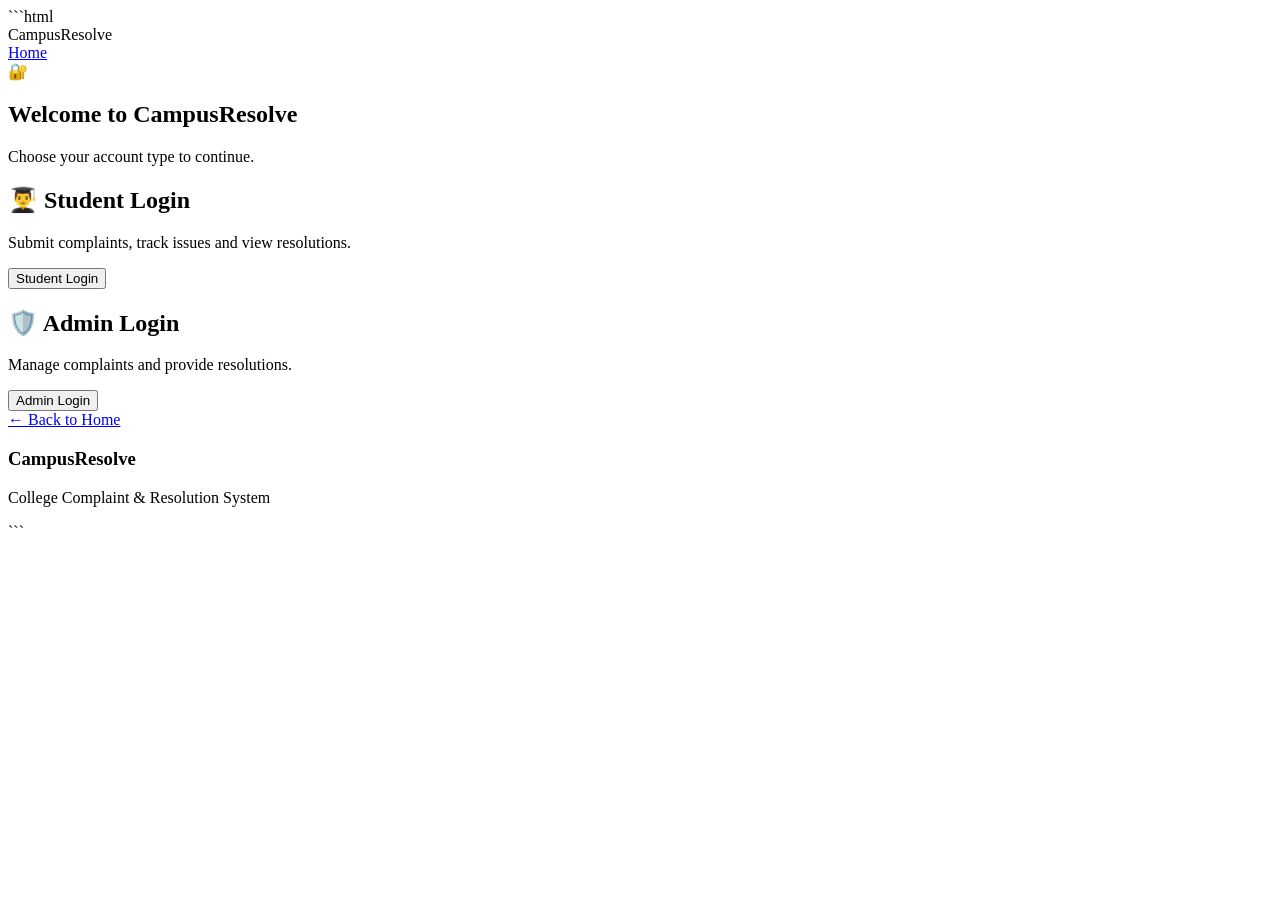
==== account-login.html @ 0bf65230 "Add files via upload" ====
```html
<!DOCTYPE html>
<html lang="en">

<head>

    <meta charset="UTF-8">

    <meta name="viewport"
          content="width=device-width, initial-scale=1.0">

    <title>Choose Login | CampusResolve</title>

    <link rel="stylesheet" href="css/style.css">

</head>

<body>


<header>

    <div class="logo">
        Campus<span>Resolve</span>
    </div>

    <nav>

        <a href="index.html">
            Home
        </a>

    </nav>

</header>


<section class="login-section">

    <div class="login-box">

        <div class="login-icon">
            🔐
        </div>


        <h1>
            Welcome to CampusResolve
        </h1>


        <p>
            Choose your account type to continue.
        </p>


        <!-- STUDENT LOGIN -->

        <div class="login-option">

            <h2>
                👨‍🎓 Student Login
            </h2>

            <p>
                Submit complaints, track issues and
                view resolutions.
            </p>


            <button
                type="button"
                class="login-option-button"
                onclick="openStudentLogin()">

                Student Login

            </button>

        </div>


        <!-- ADMIN LOGIN -->

        <div class="login-option admin-option">

            <h2>
                🛡️ Admin Login
            </h2>

            <p>
                Manage complaints and provide resolutions.
            </p>


            <button
                type="button"
                class="login-option-button admin-button"
                onclick="openAdminLogin()">

                Admin Login

            </button>

        </div>


        <a href="index.html"
           class="back-button">

            ← Back to Home

        </a>

    </div>

</section>


<script>

/* Student Login */

function openStudentLogin() {

    window.location.href = "./login.html";

}


/* Admin Login */

function openAdminLogin() {

    window.location.href = "./admin-login.html";

}

</script>


<footer>

    <h3>
        Campus<span>Resolve</span>
    </h3>

    <p>
        College Complaint & Resolution System
    </p>

</footer>


</body>

</html>
```
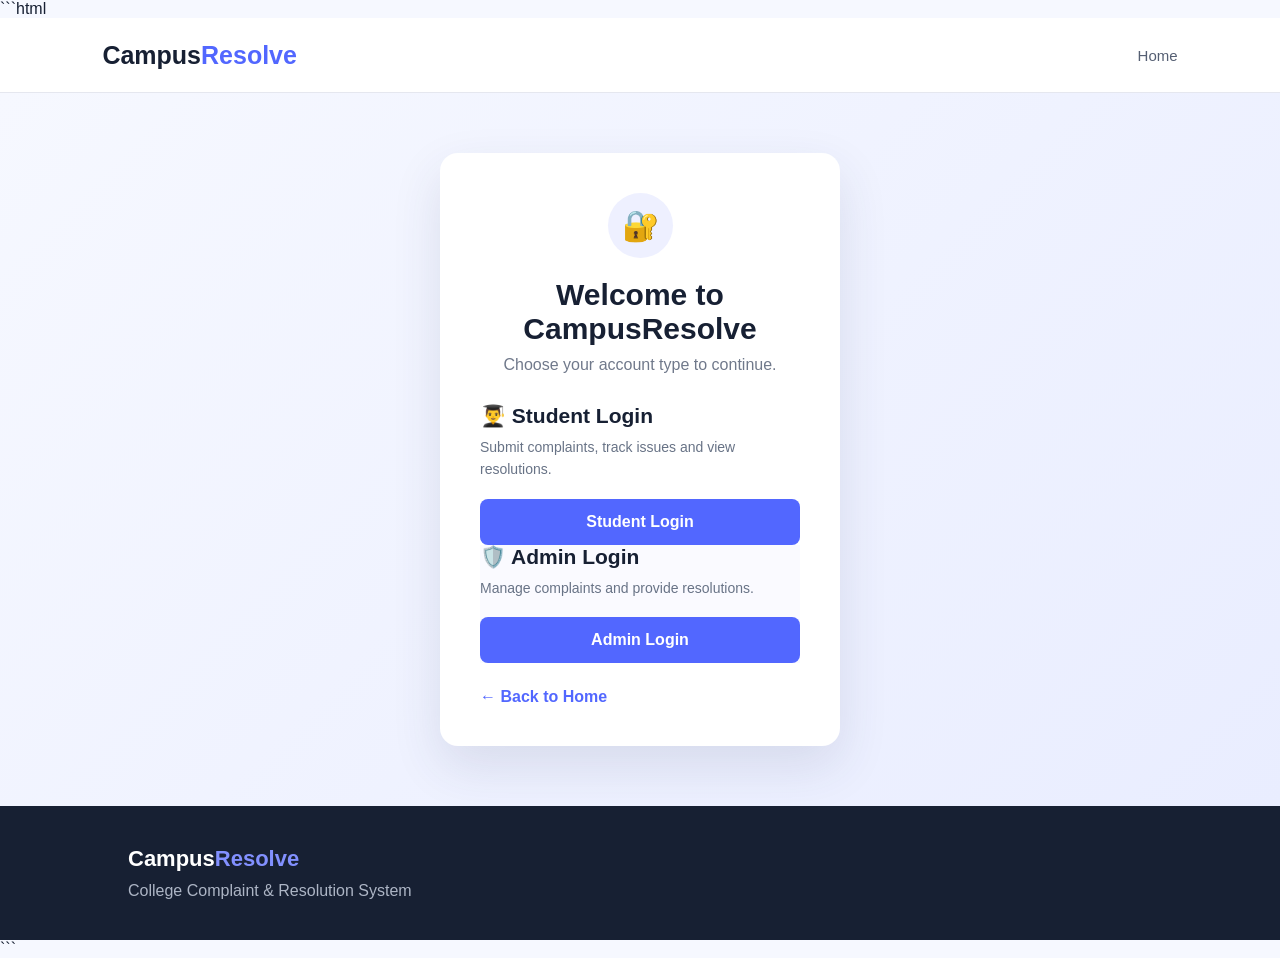
==== commit 734fbc28: "Refactor HTML structure for account login page" ====
--- a/account-login.html
+++ b/account-login.html
@@ -11,7 +11,7 @@
 
     <title>Choose Login | CampusResolve</title>
 
-    <link rel="stylesheet" href="css/style.css">
+    <link rel="stylesheet" href="style.css">
 
 </head>
 
--- a/style.css
+++ b/style.css
@@ -0,0 +1,1423 @@
+/* ========================================
+   CAMPUSRESOLVE - COMPLETE STYLE SHEET
+======================================== */
+
+
+/* ========================================
+   GENERAL
+======================================== */
+
+* {
+    margin: 0;
+    padding: 0;
+    box-sizing: border-box;
+    font-family: Arial, sans-serif;
+}
+
+body {
+    background: #f6f8ff;
+    color: #172033;
+}
+
+
+/* ========================================
+   NAVIGATION
+======================================== */
+
+header {
+    height: 75px;
+    background: white;
+    display: flex;
+    align-items: center;
+    justify-content: space-between;
+    padding: 0 8%;
+    border-bottom: 1px solid #e5e7ef;
+}
+
+.logo {
+    font-size: 25px;
+    font-weight: bold;
+}
+
+.logo span {
+    color: #5267ff;
+}
+
+nav {
+    display: flex;
+    gap: 30px;
+    align-items: center;
+}
+
+nav a {
+    text-decoration: none;
+    color: #555f73;
+    font-size: 15px;
+}
+
+nav a:hover {
+    color: #5267ff;
+}
+
+
+/* ========================================
+   HOME PAGE - HERO
+======================================== */
+
+.hero {
+    min-height: 560px;
+    padding: 80px 10%;
+    display: flex;
+    justify-content: space-between;
+    align-items: center;
+    gap: 60px;
+    background: linear-gradient(
+        135deg,
+        #f6f8ff,
+        #e9edff
+    );
+}
+
+.hero-text {
+    max-width: 600px;
+}
+
+.small-title {
+    color: #5267ff;
+    font-size: 13px;
+    font-weight: bold;
+    letter-spacing: 2px;
+    margin-bottom: 20px;
+}
+
+.hero h1 {
+    font-size: 65px;
+    line-height: 1.05;
+    margin-bottom: 25px;
+}
+
+.hero h1 span {
+    color: #5267ff;
+}
+
+.description {
+    font-size: 19px;
+    color: #657084;
+    line-height: 1.7;
+    margin-bottom: 35px;
+}
+
+.button {
+    display: inline-block;
+    padding: 15px 25px;
+    background: #5267ff;
+    color: white;
+    text-decoration: none;
+    border-radius: 8px;
+    font-weight: bold;
+}
+
+.button:hover {
+    background: #4055e8;
+}
+
+
+/* ========================================
+   HOME PAGE - STATUS CARD
+======================================== */
+
+.status-card {
+    width: 330px;
+    background: white;
+    padding: 30px;
+    border-radius: 18px;
+    box-shadow: 0 20px 50px rgba(50, 60, 100, 0.12);
+}
+
+.status-card h3 {
+    color: #657084;
+    margin-bottom: 20px;
+}
+
+.percentage {
+    font-size: 50px;
+    font-weight: bold;
+    color: #5267ff;
+}
+
+.status-card p {
+    color: #70798b;
+    margin: 10px 0 20px;
+}
+
+.progress {
+    height: 10px;
+    background: #e5e8f2;
+    border-radius: 20px;
+}
+
+.progress-fill {
+    width: 85%;
+    height: 100%;
+    background: #5267ff;
+    border-radius: 20px;
+}
+
+.numbers {
+    display: flex;
+    justify-content: space-between;
+    margin-top: 30px;
+}
+
+.numbers div {
+    text-align: center;
+}
+
+.numbers b {
+    display: block;
+    font-size: 20px;
+}
+
+.numbers small {
+    color: #7b8495;
+}
+
+
+/* ========================================
+   HOME PAGE - FEATURES
+======================================== */
+
+#features {
+    padding: 80px 10%;
+    text-align: center;
+    background: white;
+}
+
+#features h2 {
+    font-size: 38px;
+    margin-bottom: 15px;
+}
+
+.subtitle {
+    color: #70798b;
+    margin-bottom: 45px;
+}
+
+.feature-box {
+    display: grid;
+    grid-template-columns: repeat(4, 1fr);
+    gap: 25px;
+}
+
+.feature {
+    padding: 30px 20px;
+    border: 1px solid #e5e8ef;
+    border-radius: 15px;
+    transition: 0.3s;
+}
+
+.feature:hover {
+    transform: translateY(-8px);
+    box-shadow: 0 15px 35px rgba(50, 60, 100, 0.1);
+}
+
+.icon {
+    font-size: 35px;
+    margin-bottom: 18px;
+}
+
+.feature h3 {
+    margin-bottom: 12px;
+}
+
+.feature p {
+    color: #737c8e;
+    line-height: 1.6;
+}
+
+
+/* ========================================
+   ABOUT SECTION
+======================================== */
+
+.about {
+    padding: 80px 20%;
+    text-align: center;
+    background: #f0f3ff;
+}
+
+.about h2 {
+    font-size: 35px;
+    margin-bottom: 20px;
+}
+
+.about p {
+    color: #687386;
+    line-height: 1.8;
+    font-size: 17px;
+}
+
+
+/* ========================================
+   STUDENT LOGIN
+======================================== */
+
+.login-section {
+    min-height: 600px;
+    display: flex;
+    justify-content: center;
+    align-items: center;
+    padding: 60px 20px;
+    background: linear-gradient(
+        135deg,
+        #f6f8ff,
+        #e9edff
+    );
+}
+
+.login-box {
+    width: 400px;
+    background: white;
+    padding: 40px;
+    border-radius: 18px;
+    box-shadow: 0 20px 50px rgba(50, 60, 100, 0.12);
+}
+
+.login-icon {
+    width: 65px;
+    height: 65px;
+    margin: 0 auto 20px;
+    display: flex;
+    align-items: center;
+    justify-content: center;
+    background: #eef0ff;
+    border-radius: 50%;
+    font-size: 30px;
+}
+
+.login-box h1 {
+    text-align: center;
+    font-size: 30px;
+    margin-bottom: 10px;
+}
+
+.login-box > p {
+    text-align: center;
+    color: #70798b;
+    margin-bottom: 30px;
+}
+
+.login-box form {
+    display: flex;
+    flex-direction: column;
+}
+
+.login-box label {
+    font-size: 14px;
+    font-weight: bold;
+    margin-bottom: 8px;
+    color: #3d4658;
+}
+
+.login-box input {
+    padding: 14px;
+    margin-bottom: 20px;
+    border: 1px solid #dfe3ec;
+    border-radius: 8px;
+    font-size: 15px;
+    outline: none;
+}
+
+.login-box input:focus {
+    border-color: #5267ff;
+}
+
+.login-box button {
+    padding: 14px;
+    border: none;
+    border-radius: 8px;
+    background: #5267ff;
+    color: white;
+    font-size: 16px;
+    font-weight: bold;
+    cursor: pointer;
+}
+
+.login-box button:hover {
+    background: #4055e8;
+}
+
+.register-text {
+    margin-top: 25px !important;
+    font-size: 14px;
+}
+
+.register-text a {
+    color: #5267ff;
+    text-decoration: none;
+    font-weight: bold;
+}
+
+
+/* ========================================
+   STUDENT DASHBOARD
+======================================== */
+
+.dashboard {
+    min-height: 650px;
+    padding: 70px 10%;
+    background: #f6f8ff;
+}
+
+.dashboard h1 {
+    font-size: 40px;
+    margin-bottom: 10px;
+}
+
+.dashboard > p {
+    color: #687386;
+    font-size: 17px;
+    margin-bottom: 40px;
+}
+
+.dashboard-cards {
+    display: grid;
+    grid-template-columns: repeat(3, 1fr);
+    gap: 25px;
+}
+
+.dashboard-card {
+    background: white;
+    padding: 30px;
+    border-radius: 16px;
+    border: 1px solid #e5e8ef;
+    box-shadow: 0 10px 30px rgba(50, 60, 100, 0.06);
+    transition: 0.3s;
+}
+
+.dashboard-card:hover {
+    transform: translateY(-7px);
+    box-shadow: 0 15px 35px rgba(50, 60, 100, 0.12);
+}
+
+.dashboard-card h3 {
+    font-size: 21px;
+    margin-bottom: 15px;
+}
+
+.dashboard-card p {
+    color: #70798b;
+    line-height: 1.6;
+    margin-bottom: 25px;
+}
+
+.dashboard-card a {
+    display: inline-block;
+    padding: 11px 18px;
+    background: #5267ff;
+    color: white;
+    text-decoration: none;
+    border-radius: 7px;
+    font-weight: bold;
+}
+
+.dashboard-card a:hover {
+    background: #4055e8;
+}
+
+
+/* ========================================
+   COMPLAINT FORM
+======================================== */
+
+.complaint-section {
+    min-height: 700px;
+    padding: 60px 20px;
+    background: linear-gradient(
+        135deg,
+        #f6f8ff,
+        #e9edff
+    );
+    display: flex;
+    justify-content: center;
+}
+
+.complaint-box {
+    max-width: 650px;
+    width: 100%;
+    background: white;
+    padding: 40px;
+    border-radius: 18px;
+    box-shadow: 0 20px 50px rgba(50, 60, 100, 0.12);
+}
+
+.complaint-box h1 {
+    font-size: 32px;
+    margin-bottom: 10px;
+}
+
+.complaint-box > p {
+    color: #70798b;
+    margin-bottom: 30px;
+}
+
+.complaint-box form {
+    display: flex;
+    flex-direction: column;
+}
+
+.complaint-box label {
+    display: block;
+    font-size: 14px;
+    font-weight: bold;
+    color: #3d4658;
+    margin-top: 5px;
+    margin-bottom: 8px;
+}
+
+.complaint-box input,
+.complaint-box select,
+.complaint-box textarea {
+    display: block;
+    width: 100%;
+    padding: 14px;
+    margin-bottom: 22px;
+    border: 1px solid #dfe3ec;
+    border-radius: 8px;
+    font-size: 15px;
+    outline: none;
+    background: white;
+}
+
+.complaint-box input:focus,
+.complaint-box select:focus,
+.complaint-box textarea:focus {
+    border-color: #5267ff;
+}
+
+.complaint-box select {
+    cursor: pointer;
+}
+
+.complaint-box textarea {
+    min-height: 130px;
+    resize: vertical;
+}
+
+
+/* Anonymous checkbox */
+
+.anonymous {
+    display: flex;
+    align-items: center;
+    gap: 10px;
+    margin: 5px 0 25px;
+}
+
+.anonymous input {
+    width: 18px;
+    height: 18px;
+    margin: 0;
+}
+
+.anonymous label {
+    margin: 0;
+    font-weight: normal;
+}
+
+
+/* Complaint button */
+
+.complaint-box button {
+    width: 100%;
+    padding: 15px;
+    border: none;
+    border-radius: 8px;
+    background: #5267ff;
+    color: white;
+    font-size: 16px;
+    font-weight: bold;
+    cursor: pointer;
+}
+
+.complaint-box button:hover {
+    background: #4055e8;
+}
+
+
+/* ========================================
+   FOOTER
+======================================== */
+
+footer {
+    padding: 40px 10%;
+    background: #172033;
+    color: white;
+}
+
+footer h3 {
+    font-size: 22px;
+}
+
+footer h3 span {
+    color: #8290ff;
+}
+
+footer p {
+    margin-top: 10px;
+    color: #adb5c5;
+}
+
+
+/* ========================================
+   MOBILE RESPONSIVE
+======================================== */
+
+@media (max-width: 900px) {
+
+    .hero {
+        flex-direction: column;
+        text-align: center;
+    }
+
+    .hero h1 {
+        font-size: 50px;
+    }
+
+    .feature-box {
+        grid-template-columns: repeat(2, 1fr);
+    }
+
+    .dashboard-cards {
+        grid-template-columns: 1fr;
+    }
+
+}
+
+
+@media (max-width: 600px) {
+
+    header {
+        height: auto;
+        padding: 20px;
+        flex-direction: column;
+        gap: 15px;
+    }
+
+    nav {
+        gap: 15px;
+        flex-wrap: wrap;
+        justify-content: center;
+    }
+
+    .hero {
+        padding: 50px 20px;
+    }
+
+    .hero h1 {
+        font-size: 42px;
+    }
+
+    .status-card {
+        width: 100%;
+        max-width: 330px;
+    }
+
+    .feature-box {
+        grid-template-columns: 1fr;
+    }
+
+    .login-box,
+    .complaint-box {
+        padding: 25px;
+    }
+
+    .about {
+        padding: 60px 25px;
+    }
+
+}
+/* ========================================
+   MY COMPLAINTS PAGE
+======================================== */
+
+.complaints-page {
+    min-height: 700px;
+    padding: 60px 10%;
+    background: #f6f8ff;
+}
+
+.complaints-container {
+    max-width: 900px;
+    margin: auto;
+}
+
+.complaints-container h1 {
+    font-size: 38px;
+    margin-bottom: 10px;
+}
+
+.complaints-intro {
+    color: #687386;
+    font-size: 17px;
+    margin-bottom: 35px;
+}
+
+.complaint-card {
+    background: white;
+    padding: 30px;
+    margin-bottom: 25px;
+    border-radius: 16px;
+    border: 1px solid #e5e8ef;
+    box-shadow: 0 10px 30px rgba(50, 60, 100, 0.06);
+}
+
+.complaint-top {
+    display: flex;
+    justify-content: space-between;
+    align-items: flex-start;
+    gap: 20px;
+}
+
+.complaint-id {
+    color: #5267ff;
+    font-size: 13px;
+    font-weight: bold;
+}
+
+.complaint-card h2 {
+    font-size: 22px;
+    margin-top: 8px;
+}
+
+.status {
+    padding: 8px 15px;
+    border-radius: 20px;
+    font-size: 13px;
+    font-weight: bold;
+}
+
+.status.pending {
+    background: #fff3cd;
+    color: #856404;
+}
+
+.status.resolved {
+    background: #d4edda;
+    color: #155724;
+}
+
+.complaint-details {
+    display: grid;
+    grid-template-columns: 1fr 1fr;
+    gap: 12px;
+    margin: 25px 0;
+    padding: 20px;
+    background: #f8f9fd;
+    border-radius: 10px;
+}
+
+.complaint-details p {
+    color: #687386;
+}
+
+.complaint-details strong {
+    color: #30394b;
+}
+
+.track-button {
+    display: inline-block;
+    padding: 11px 20px;
+    background: #5267ff;
+    color: white;
+    text-decoration: none;
+    border-radius: 7px;
+    font-weight: bold;
+}
+
+.track-button:hover {
+    background: #4055e8;
+}
+
+
+/* Mobile */
+
+@media (max-width: 600px) {
+
+    .complaints-page {
+        padding: 40px 20px;
+    }
+
+    .complaint-top {
+        flex-direction: column;
+    }
+
+    .complaint-details {
+        grid-template-columns: 1fr;
+    }
+
+}
+/* ========================================
+   TRACK COMPLAINT PAGE
+======================================== */
+
+.track-page {
+    min-height: 700px;
+    padding: 60px 20px;
+    background: #f6f8ff;
+}
+
+.track-container {
+    max-width: 850px;
+    margin: auto;
+}
+
+.track-container > h1 {
+    font-size: 38px;
+    margin-bottom: 10px;
+}
+
+.track-intro {
+    color: #687386;
+    font-size: 17px;
+    margin-bottom: 35px;
+}
+
+.track-card {
+    background: white;
+    padding: 35px;
+    border-radius: 18px;
+    box-shadow: 0 15px 40px rgba(50, 60, 100, 0.08);
+}
+
+.track-header {
+    display: flex;
+    justify-content: space-between;
+    align-items: flex-start;
+    gap: 20px;
+    padding-bottom: 25px;
+    border-bottom: 1px solid #e8eaf0;
+}
+
+.track-header span {
+    color: #5267ff;
+    font-size: 13px;
+    font-weight: bold;
+}
+
+.track-header h2 {
+    margin-top: 8px;
+    font-size: 23px;
+}
+
+.track-status {
+    padding: 8px 16px;
+    border-radius: 20px;
+    background: #fff3cd;
+    color: #856404;
+    font-size: 13px;
+}
+
+.track-info {
+    display: grid;
+    grid-template-columns: repeat(3, 1fr);
+    gap: 15px;
+    padding: 25px 0;
+}
+
+.track-info p {
+    color: #687386;
+}
+
+.track-info strong {
+    color: #30394b;
+}
+
+.timeline-title {
+    font-size: 21px;
+    margin: 15px 0 25px;
+}
+
+.timeline {
+    border-left: 3px solid #e2e5ed;
+    margin-left: 15px;
+    padding-left: 30px;
+}
+
+.timeline-item {
+    position: relative;
+    padding-bottom: 35px;
+}
+
+.timeline-dot {
+    position: absolute;
+    left: -47px;
+    top: 0;
+    width: 30px;
+    height: 30px;
+    border-radius: 50%;
+    background: #e2e5ed;
+    color: #687386;
+    display: flex;
+    align-items: center;
+    justify-content: center;
+    font-weight: bold;
+}
+
+.timeline-item.completed .timeline-dot {
+    background: #5267ff;
+    color: white;
+}
+
+.timeline-item.active .timeline-dot {
+    background: #5267ff;
+    color: white;
+    box-shadow: 0 0 0 6px #e8ebff;
+}
+
+.timeline-item h3 {
+    font-size: 17px;
+    margin-bottom: 7px;
+}
+
+.timeline-item p {
+    color: #70798b;
+    line-height: 1.5;
+}
+
+.resolution-box {
+    margin-top: 20px;
+    padding: 20px;
+    background: #f0f3ff;
+    border-radius: 10px;
+}
+
+.resolution-box h3 {
+    margin-bottom: 8px;
+}
+
+.resolution-box p {
+    color: #687386;
+}
+
+
+/* Mobile */
+
+@media (max-width: 600px) {
+
+    .track-header {
+        flex-direction: column;
+    }
+
+    .track-info {
+        grid-template-columns: 1fr;
+    }
+
+    .track-card {
+        padding: 25px;
+    }
+
+}
+/* ========================================
+   ADMIN DASHBOARD
+======================================== */
+
+.admin-dashboard {
+    min-height: 750px;
+    padding: 60px 8%;
+    background: #f6f8ff;
+}
+
+.admin-container {
+    max-width: 1200px;
+    margin: auto;
+}
+
+.admin-container > h1 {
+    font-size: 38px;
+    margin-bottom: 10px;
+}
+
+.admin-intro {
+    color: #687386;
+    font-size: 17px;
+    margin-bottom: 40px;
+}
+
+
+/* Statistics */
+
+.admin-stats {
+    display: grid;
+    grid-template-columns: repeat(4, 1fr);
+    gap: 20px;
+    margin-bottom: 50px;
+}
+
+.stat-card {
+    background: white;
+    padding: 25px;
+    border-radius: 15px;
+    border: 1px solid #e5e8ef;
+    display: flex;
+    align-items: center;
+    gap: 18px;
+    box-shadow: 0 8px 25px rgba(50, 60, 100, 0.06);
+}
+
+.stat-icon {
+    width: 50px;
+    height: 50px;
+    display: flex;
+    align-items: center;
+    justify-content: center;
+    background: #eef0ff;
+    border-radius: 12px;
+    font-size: 25px;
+}
+
+.stat-card h2 {
+    font-size: 28px;
+    margin-bottom: 4px;
+}
+
+.stat-card p {
+    color: #70798b;
+    font-size: 14px;
+}
+
+
+/* Section Heading */
+
+.admin-section-header {
+    margin-bottom: 20px;
+}
+
+.admin-section-header h2 {
+    font-size: 25px;
+    margin-bottom: 6px;
+}
+
+.admin-section-header p {
+    color: #70798b;
+}
+
+
+/* Complaint */
+
+.admin-complaint {
+    background: white;
+    padding: 25px 30px;
+    margin-bottom: 18px;
+    border-radius: 14px;
+    border: 1px solid #e5e8ef;
+    display: flex;
+    justify-content: space-between;
+    align-items: center;
+    gap: 20px;
+}
+
+.admin-complaint-main h3 {
+    margin: 8px 0 12px;
+    font-size: 20px;
+}
+
+.admin-complaint-main p {
+    display: inline-block;
+    color: #70798b;
+    margin-right: 20px;
+    font-size: 14px;
+}
+
+.admin-complaint-side {
+    display: flex;
+    align-items: center;
+    gap: 15px;
+}
+
+.admin-action {
+    display: inline-block;
+    padding: 10px 18px;
+    background: #5267ff;
+    color: white;
+    text-decoration: none;
+    border-radius: 7px;
+    font-weight: bold;
+}
+
+.admin-action:hover {
+    background: #4055e8;
+}
+
+
+/* Mobile */
+
+@media (max-width: 900px) {
+
+    .admin-stats {
+        grid-template-columns: repeat(2, 1fr);
+    }
+
+}
+
+@media (max-width: 600px) {
+
+    .admin-dashboard {
+        padding: 40px 20px;
+    }
+
+    .admin-stats {
+        grid-template-columns: 1fr;
+    }
+
+    .admin-complaint {
+        flex-direction: column;
+        align-items: flex-start;
+    }
+
+    .admin-complaint-side {
+        width: 100%;
+        justify-content: space-between;
+    }
+
+}
+/* ========================================
+   ADMIN RESOLUTION
+======================================== */
+
+.resolution-page {
+    min-height: 750px;
+    padding: 60px 20px;
+    background: #f6f8ff;
+}
+
+.resolution-container {
+    max-width: 850px;
+    margin: auto;
+}
+
+.resolution-container > h1 {
+    font-size: 38px;
+    margin-bottom: 10px;
+}
+
+.resolution-intro {
+    color: #687386;
+    font-size: 17px;
+    margin-bottom: 35px;
+}
+
+.resolution-card {
+    background: white;
+    padding: 35px;
+    border-radius: 18px;
+    box-shadow: 0 15px 40px rgba(50, 60, 100, 0.08);
+}
+
+.resolution-heading {
+    display: flex;
+    justify-content: space-between;
+    align-items: flex-start;
+    gap: 20px;
+    padding-bottom: 25px;
+    border-bottom: 1px solid #e8eaf0;
+}
+
+.resolution-heading h2 {
+    font-size: 24px;
+    margin-top: 8px;
+}
+
+.resolution-details {
+    display: grid;
+    grid-template-columns: 1fr 1fr;
+    gap: 15px;
+    padding: 25px 0;
+}
+
+.resolution-details p {
+    color: #687386;
+}
+
+.resolution-details strong {
+    color: #30394b;
+}
+
+.description-box {
+    padding: 20px;
+    margin-bottom: 30px;
+    background: #f8f9fd;
+    border-radius: 10px;
+}
+
+.description-box h3 {
+    margin-bottom: 10px;
+}
+
+.description-box p {
+    color: #687386;
+    line-height: 1.7;
+}
+
+.resolution-card form {
+    display: flex;
+    flex-direction: column;
+}
+
+.resolution-card label {
+    font-size: 14px;
+    font-weight: bold;
+    color: #3d4658;
+    margin-bottom: 8px;
+}
+
+.resolution-card select,
+.resolution-card textarea {
+    width: 100%;
+    padding: 14px;
+    margin-bottom: 22px;
+    border: 1px solid #dfe3ec;
+    border-radius: 8px;
+    font-size: 15px;
+    outline: none;
+    background: white;
+}
+
+.resolution-card select:focus,
+.resolution-card textarea:focus {
+    border-color: #5267ff;
+}
+
+.resolution-card button {
+    width: 100%;
+    padding: 15px;
+    border: none;
+    border-radius: 8px;
+    background: #5267ff;
+    color: white;
+    font-size: 16px;
+    font-weight: bold;
+    cursor: pointer;
+}
+
+.resolution-card button:hover {
+    background: #4055e8;
+}
+
+.back-button {
+    display: inline-block;
+    margin-top: 20px;
+    color: #5267ff;
+    text-decoration: none;
+    font-weight: bold;
+}
+
+
+/* Mobile */
+
+@media (max-width: 600px) {
+
+    .resolution-heading {
+        flex-direction: column;
+    }
+
+    .resolution-details {
+        grid-template-columns: 1fr;
+    }
+
+    .resolution-card {
+        padding: 25px;
+    }
+
+}
+```css
+/* ========================================
+   SUBMIT COMPLAINT PAGE
+======================================== */
+
+.complaint-page {
+    min-height: 750px;
+    padding: 60px 20px;
+    background: #f6f8ff;
+}
+
+.complaint-container {
+    max-width: 750px;
+    margin: auto;
+    background: white;
+    padding: 40px;
+    border-radius: 18px;
+    box-shadow: 0 15px 40px rgba(50, 60, 100, 0.08);
+}
+
+.complaint-container h1 {
+    font-size: 36px;
+    margin-bottom: 10px;
+}
+
+.complaint-intro {
+    color: #687386;
+    font-size: 17px;
+    margin-bottom: 30px;
+}
+
+.complaint-container form {
+    display: flex;
+    flex-direction: column;
+}
+
+.complaint-container label {
+    font-size: 14px;
+    font-weight: bold;
+    color: #30394b;
+    margin-bottom: 8px;
+}
+
+.complaint-container input[type="text"],
+.complaint-container select,
+.complaint-container textarea {
+    width: 100%;
+    padding: 14px;
+    margin-bottom: 22px;
+    border: 1px solid #dfe3ec;
+    border-radius: 8px;
+    font-size: 15px;
+    font-family: inherit;
+    outline: none;
+    box-sizing: border-box;
+}
+
+.complaint-container input[type="text"]:focus,
+.complaint-container select:focus,
+.complaint-container textarea:focus {
+    border-color: #5267ff;
+}
+
+.complaint-container textarea {
+    resize: vertical;
+}
+
+.anonymous-option {
+    display: flex !important;
+    align-items: center;
+    gap: 10px;
+    margin: 5px 0 25px;
+    font-weight: normal !important;
+    color: #687386 !important;
+}
+
+.anonymous-option input {
+    width: 17px;
+    height: 17px;
+}
+
+.complaint-container button {
+    width: 100%;
+    padding: 15px;
+    border: none;
+    border-radius: 8px;
+    background: #5267ff;
+    color: white;
+    font-size: 16px;
+    font-weight: bold;
+    cursor: pointer;
+}
+
+.complaint-container button:hover {
+    background: #4055e8;
+}
+
+
+/* Mobile */
+
+@media (max-width: 600px) {
+
+    .complaint-container {
+        padding: 25px;
+    }
+
+    .complaint-container h1 {
+        font-size: 29px;
+    }
+
+}
+```
+```css
+/* ========================================
+   LOGIN OPTIONS
+======================================== */
+
+.login-option {
+    background: #f8f9ff;
+    border: 1px solid #e2e5f0;
+    border-radius: 14px;
+    padding: 22px;
+    margin-top: 20px;
+    text-align: left;
+}
+
+.login-option h2 {
+    margin-bottom: 8px;
+    font-size: 21px;
+}
+
+.login-option p {
+    color: #687386;
+    font-size: 14px;
+    line-height: 1.6;
+    margin-bottom: 18px;
+}
+
+.login-option-button {
+    display: block;
+    width: 100%;
+    box-sizing: border-box;
+    padding: 13px;
+    background: #5267ff;
+    color: white;
+    text-align: center;
+    text-decoration: none;
+    border-radius: 8px;
+    font-weight: bold;
+    transition: 0.3s;
+}
+
+.login-option-button:hover {
+    background: #4055e8;
+    transform: translateY(-2px);
+}
+
+.admin-option {
+    background: #fafaff;
+}
+
+.admin-button {
+    background: #30394b;
+}
+
+.admin-button:hover {
+    background: #1f2633;
+}
+
+.login-box > .back-button {
+    display: inline-block;
+    margin-top: 25px;
+}
+
+
+/* Mobile */
+
+@media (max-width: 600px) {
+
+    .login-box {
+        width: 90%;
+        box-sizing: border-box;
+        padding: 25px;
+    }
+
+    .login-option {
+        padding: 18px;
+    }
+
+}
+```
